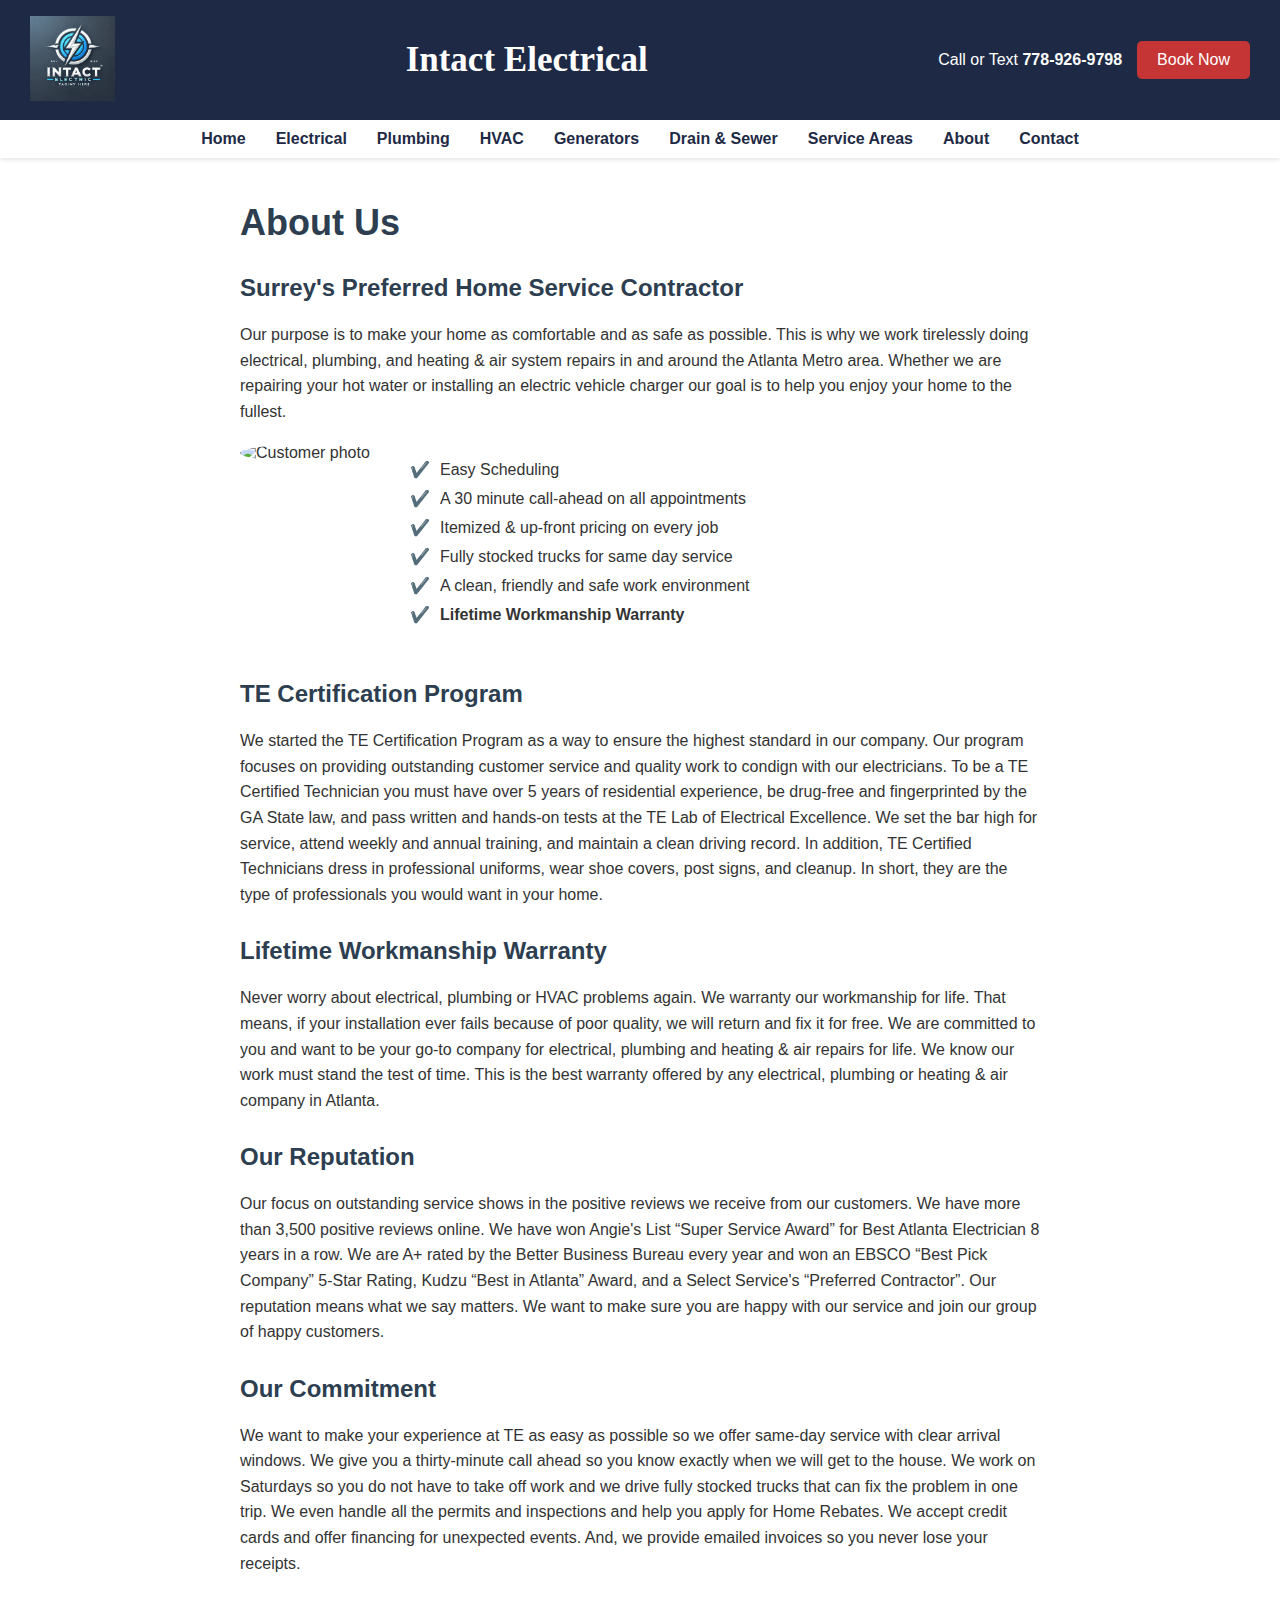
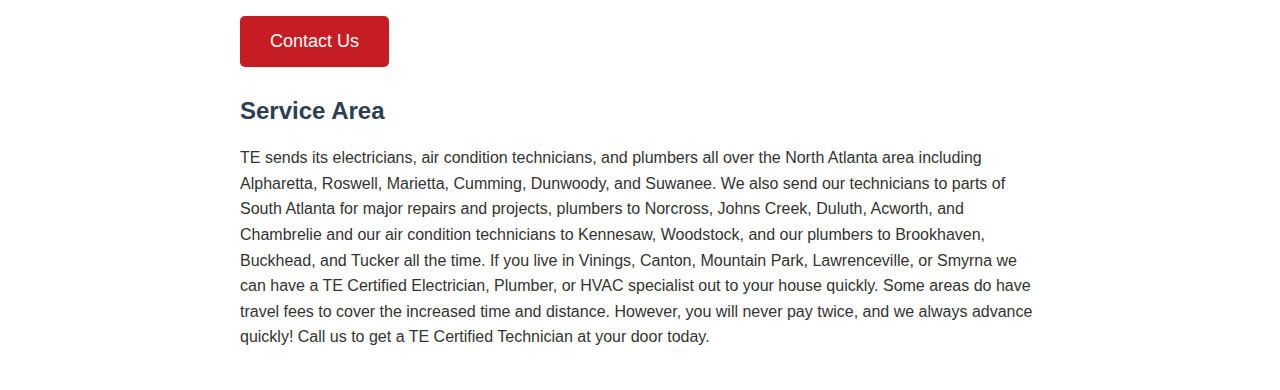
==== about.html @ a77be265 "Add files via upload" ====
<!DOCTYPE html>
<html lang="en">
<head>
    <meta charset="UTF-8">
    <meta name="viewport" content="width=device-width, initial-scale=1.0">
    <title>About Us</title>
    <link rel="stylesheet" href="styles_about.css">
    </head>
<body>
    <header>
        <div class="header-top">
            <div class="logo">
                <img src="Intact_electrical_logo.png" alt="INTACT ELECTRICAL">
            </div>
            <div class="name">
                <p><strong>Intact Electrical</strong></p>
            </div>
            <div class="contact-info">
                <p>Call or Text <strong>778-926-9798</strong></p>
                <a href="#" class="book-now">Book Now</a>
            </div>
        </div>
        <nav class="navbar">
            <ul>
                <li><a href="index.html">Home</a></li>
                <li><a href="#">Electrical</a></li>
                <li><a href="#">Plumbing</a></li>
                <li><a href="#">HVAC</a></li>
                <li><a href="#">Generators</a></li>
                <li><a href="#">Drain & Sewer</a></li>
                <li><a href="#">Service Areas</a></li>
                <li><a href="about.html">About</a></li>
                <li><a href="contact.html">Contact</a></li>
            </ul>
        </nav>
    </header>
    <main>
    <div class="about-section">
        <h1>About Us</h1>
        <h2>Surrey's Preferred Home Service Contractor</h2>
        <p>Our purpose is to make your home as comfortable and as safe as possible. This is why we work tirelessly doing electrical, plumbing, and heating & air system repairs in and around the Atlanta Metro area. Whether we are repairing your hot water or installing an electric vehicle charger our goal is to help you enjoy your home to the fullest.</p>

        <div class="customer-benefits">
            <img src="images/customer-photo.jpg" alt="Customer photo">
            <ul>
                <li>Easy Scheduling</li>
                <li>A 30 minute call-ahead on all appointments</li>
                <li>Itemized & up-front pricing on every job</li>
                <li>Fully stocked trucks for same day service</li>
                <li>A clean, friendly and safe work environment</li>
                <li><strong>Lifetime Workmanship Warranty</strong></li>
            </ul>
        </div>

        <h2>TE Certification Program</h2>
        <p>We started the TE Certification Program as a way to ensure the highest standard in our company. Our program focuses on providing outstanding customer service and quality work to condign with our electricians. To be a TE Certified Technician you must have over 5 years of residential experience, be drug-free and fingerprinted by the GA State law, and pass written and hands-on tests at the TE Lab of Electrical Excellence. We set the bar high for service, attend weekly and annual training, and maintain a clean driving record. In addition, TE Certified Technicians dress in professional uniforms, wear shoe covers, post signs, and cleanup. In short, they are the type of professionals you would want in your home.</p>

        <h2>Lifetime Workmanship Warranty</h2>
        <p>Never worry about electrical, plumbing or HVAC problems again. We warranty our workmanship for life. That means, if your installation ever fails because of poor quality, we will return and fix it for free. We are committed to you and want to be your go-to company for electrical, plumbing and heating & air repairs for life. We know our work must stand the test of time. This is the best warranty offered by any electrical, plumbing or heating & air company in Atlanta.</p>

        <h2>Our Reputation</h2>
        <p>Our focus on outstanding service shows in the positive reviews we receive from our customers. We have more than 3,500 positive reviews online. We have won Angie's List “Super Service Award” for Best Atlanta Electrician 8 years in a row. We are A+ rated by the Better Business Bureau every year and won an EBSCO “Best Pick Company” 5-Star Rating, Kudzu “Best in Atlanta” Award, and a Select Service's “Preferred Contractor”. Our reputation means what we say matters. We want to make sure you are happy with our service and join our group of happy customers.</p>

        <h2>Our Commitment</h2>
        <p>We want to make your experience at TE as easy as possible so we offer same-day service with clear arrival windows. We give you a thirty-minute call ahead so you know exactly when we will get to the house. We work on Saturdays so you do not have to take off work and we drive fully stocked trucks that can fix the problem in one trip. We even handle all the permits and inspections and help you apply for Home Rebates. We accept credit cards and offer financing for unexpected events. And, we provide emailed invoices so you never lose your receipts.</p>
        
        <a href="contact.html">
        <button class="contact-button">Contact Us</button>
        </a>
        <h2>Service Area</h2>
        <p>TE sends its electricians, air condition technicians, and plumbers all over the North Atlanta area including Alpharetta, Roswell, Marietta, Cumming, Dunwoody, and Suwanee. We also send our technicians to parts of South Atlanta for major repairs and projects, plumbers to Norcross, Johns Creek, Duluth, Acworth, and Chambrelie and our air condition technicians to Kennesaw, Woodstock, and our plumbers to Brookhaven, Buckhead, and Tucker all the time. If you live in Vinings, Canton, Mountain Park, Lawrenceville, or Smyrna we can have a TE Certified Electrician, Plumber, or HVAC specialist out to your house quickly. Some areas do have travel fees to cover the increased time and distance. However, you will never pay twice, and we always advance quickly! Call us to get a TE Certified Technician at your door today.</p>
    </div>
</main>
</body>
</html>
---- styles_about.css ----
body {
    font-family: Arial, sans-serif;
    background-color: #ffffff;
    color: #333;
    margin: 0;
    padding: 0;
}

.header-top {
    background-color: #1E2A45;
    color: white;
    display: flex;
    justify-content: space-between;
    align-items: center;
    padding: 5px 30px;
}

.name {
    background-color: #1E2A45;
    color: white;
    font-size: 35px;
    font-family: 'Copperplate';
    display: flex;
    justify-content: space-between;
    align-items: center;
}

.logo img {
    width: 85px;
}

.navbar {
    background-color: white;
    padding: 10px 0;
    box-shadow: 0 2px 4px rgba(0, 0, 0, 0.1);
}
.navbar ul {
    list-style: none;
    margin: 0;
    padding: 0;
    display: flex;
    justify-content: center;
}

.navbar ul li {
    margin: 0 15px;
}

.navbar ul li a {
    text-decoration: none;
    color: #1E2A45;
    font-weight: bold;
}

.contact-info {
    display: flex;
    align-items: center;
}

.contact-info p {
    margin: 0;
    margin-right: 15px;
}

.book-now {
    background-color: #C63535;
    color: white;
    padding: 10px 20px;
    text-decoration: none;
    border-radius: 5px;
}

.about-section {
    max-width: 800px;
    margin: auto;
    padding: 20px;
}

.about-section h1 {
    font-size: 36px;
    margin-bottom: 20px;
    color: #2c3e50;
}

.about-section h2 {
    font-size: 24px;
    margin-top: 30px;
    color: #2c3e50;
}

.about-section p {
    font-size: 16px;
    line-height: 1.6;
    margin-bottom: 20px;
}

.customer-benefits {
    display: flex;
    align-items: flex-start;
    margin-bottom: 30px;
}

.customer-benefits img {
    width: 150px;
    height: auto;
    border-radius: 50%;
    margin-right: 20px;
}

.customer-benefits ul {
    list-style-type: none;
    padding: 0;
}

.customer-benefits ul li {
    font-size: 16px;
    margin-bottom: 10px;
}

.customer-benefits ul li::before {
    content: "✔️";
    color: #c51d23;
    margin-right: 10px;
}

.contact-button {
    background-color: #c51d23;
    color: white;
    padding: 15px 30px;
    border: none;
    border-radius: 5px;
    font-size: 18px;
    margin-top: 20px;
    cursor: pointer;
}

.contact-button:hover {
    background-color: #a5151a;
}
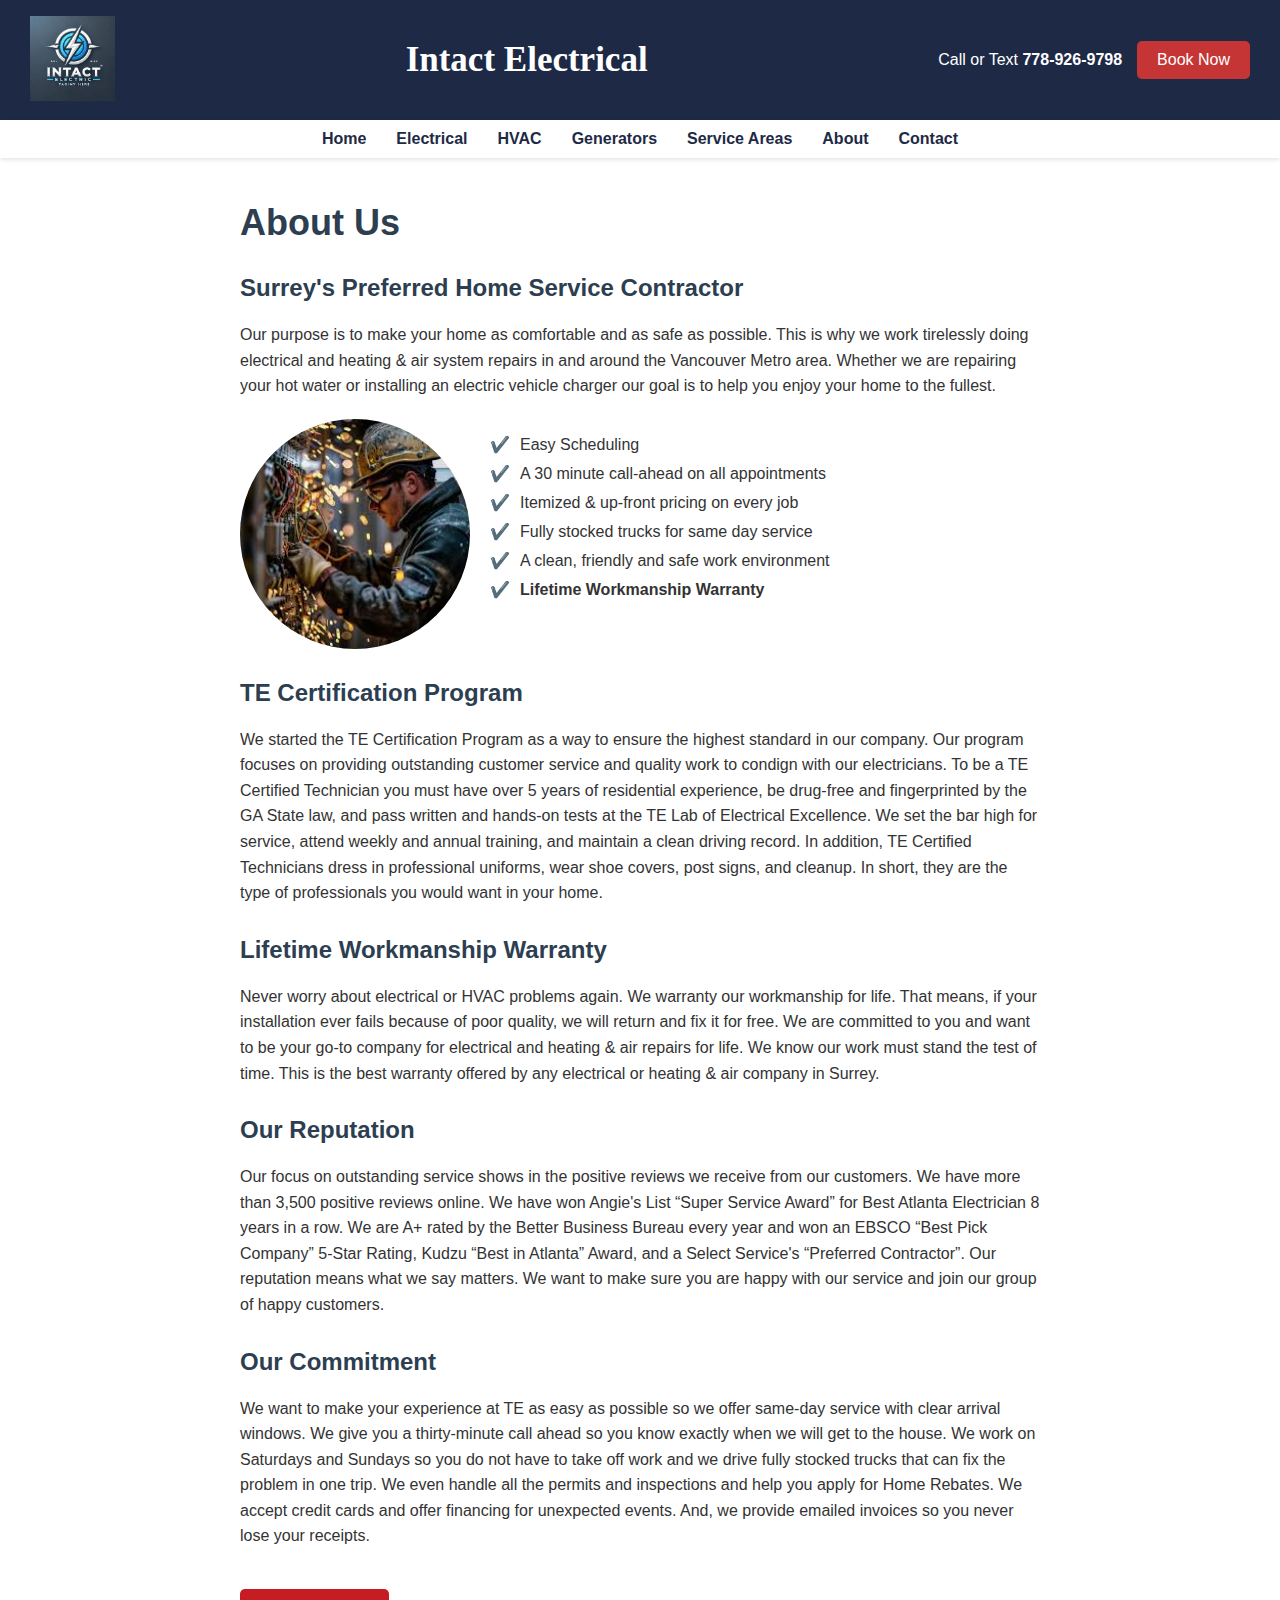
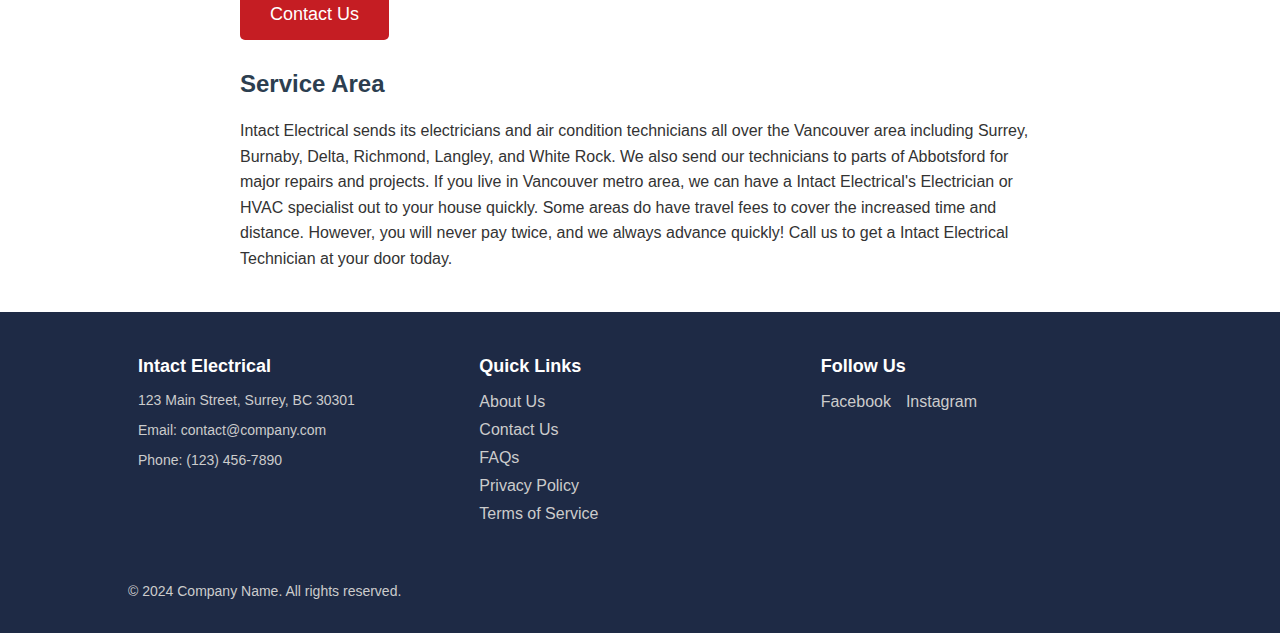
==== commit aa8c61aa: "Added new tabs" ====
--- a/about.html
+++ b/about.html
@@ -23,11 +23,9 @@
         <nav class="navbar">
             <ul>
                 <li><a href="index.html">Home</a></li>
-                <li><a href="#">Electrical</a></li>
-                <li><a href="#">Plumbing</a></li>
+                <li><a href="electrical.html">Electrical</a></li>
                 <li><a href="#">HVAC</a></li>
                 <li><a href="#">Generators</a></li>
-                <li><a href="#">Drain & Sewer</a></li>
                 <li><a href="#">Service Areas</a></li>
                 <li><a href="about.html">About</a></li>
                 <li><a href="contact.html">Contact</a></li>
@@ -38,10 +36,10 @@
     <div class="about-section">
         <h1>About Us</h1>
         <h2>Surrey's Preferred Home Service Contractor</h2>
-        <p>Our purpose is to make your home as comfortable and as safe as possible. This is why we work tirelessly doing electrical, plumbing, and heating & air system repairs in and around the Atlanta Metro area. Whether we are repairing your hot water or installing an electric vehicle charger our goal is to help you enjoy your home to the fullest.</p>
+        <p>Our purpose is to make your home as comfortable and as safe as possible. This is why we work tirelessly doing electrical and heating & air system repairs in and around the Vancouver Metro area. Whether we are repairing your hot water or installing an electric vehicle charger our goal is to help you enjoy your home to the fullest.</p>
 
         <div class="customer-benefits">
-            <img src="images/customer-photo.jpg" alt="Customer photo">
+            <img src="customer-photo.jfif" alt="Customer photo">
             <ul>
                 <li>Easy Scheduling</li>
                 <li>A 30 minute call-ahead on all appointments</li>
@@ -56,20 +54,53 @@
         <p>We started the TE Certification Program as a way to ensure the highest standard in our company. Our program focuses on providing outstanding customer service and quality work to condign with our electricians. To be a TE Certified Technician you must have over 5 years of residential experience, be drug-free and fingerprinted by the GA State law, and pass written and hands-on tests at the TE Lab of Electrical Excellence. We set the bar high for service, attend weekly and annual training, and maintain a clean driving record. In addition, TE Certified Technicians dress in professional uniforms, wear shoe covers, post signs, and cleanup. In short, they are the type of professionals you would want in your home.</p>
 
         <h2>Lifetime Workmanship Warranty</h2>
-        <p>Never worry about electrical, plumbing or HVAC problems again. We warranty our workmanship for life. That means, if your installation ever fails because of poor quality, we will return and fix it for free. We are committed to you and want to be your go-to company for electrical, plumbing and heating & air repairs for life. We know our work must stand the test of time. This is the best warranty offered by any electrical, plumbing or heating & air company in Atlanta.</p>
+        <p>Never worry about electrical or HVAC problems again. We warranty our workmanship for life. That means, if your installation ever fails because of poor quality, we will return and fix it for free. We are committed to you and want to be your go-to company for electrical and heating & air repairs for life. We know our work must stand the test of time. This is the best warranty offered by any electrical or heating & air company in Surrey.</p>
 
         <h2>Our Reputation</h2>
         <p>Our focus on outstanding service shows in the positive reviews we receive from our customers. We have more than 3,500 positive reviews online. We have won Angie's List “Super Service Award” for Best Atlanta Electrician 8 years in a row. We are A+ rated by the Better Business Bureau every year and won an EBSCO “Best Pick Company” 5-Star Rating, Kudzu “Best in Atlanta” Award, and a Select Service's “Preferred Contractor”. Our reputation means what we say matters. We want to make sure you are happy with our service and join our group of happy customers.</p>
 
         <h2>Our Commitment</h2>
-        <p>We want to make your experience at TE as easy as possible so we offer same-day service with clear arrival windows. We give you a thirty-minute call ahead so you know exactly when we will get to the house. We work on Saturdays so you do not have to take off work and we drive fully stocked trucks that can fix the problem in one trip. We even handle all the permits and inspections and help you apply for Home Rebates. We accept credit cards and offer financing for unexpected events. And, we provide emailed invoices so you never lose your receipts.</p>
+        <p>We want to make your experience at TE as easy as possible so we offer same-day service with clear arrival windows. We give you a thirty-minute call ahead so you know exactly when we will get to the house. We work on Saturdays and Sundays so you do not have to take off work and we drive fully stocked trucks that can fix the problem in one trip. We even handle all the permits and inspections and help you apply for Home Rebates. We accept credit cards and offer financing for unexpected events. And, we provide emailed invoices so you never lose your receipts.</p>
         
         <a href="contact.html">
         <button class="contact-button">Contact Us</button>
         </a>
         <h2>Service Area</h2>
-        <p>TE sends its electricians, air condition technicians, and plumbers all over the North Atlanta area including Alpharetta, Roswell, Marietta, Cumming, Dunwoody, and Suwanee. We also send our technicians to parts of South Atlanta for major repairs and projects, plumbers to Norcross, Johns Creek, Duluth, Acworth, and Chambrelie and our air condition technicians to Kennesaw, Woodstock, and our plumbers to Brookhaven, Buckhead, and Tucker all the time. If you live in Vinings, Canton, Mountain Park, Lawrenceville, or Smyrna we can have a TE Certified Electrician, Plumber, or HVAC specialist out to your house quickly. Some areas do have travel fees to cover the increased time and distance. However, you will never pay twice, and we always advance quickly! Call us to get a TE Certified Technician at your door today.</p>
+        <p>Intact Electrical sends its electricians and air condition technicians all over the Vancouver area including Surrey, Burnaby, Delta, Richmond, Langley, and White Rock. We also send our technicians to parts of Abbotsford for major repairs and projects. If you live in Vancouver metro area, we can have a Intact Electrical's Electrician or HVAC specialist out to your house quickly. Some areas do have travel fees to cover the increased time and distance. However, you will never pay twice, and we always advance quickly! Call us to get a Intact Electrical Technician at your door today.</p>
     </div>
 </main>
 </body>
+<!-- Footer Section -->
+<footer class="footer">
+    <div class="container">
+      <div class="footer-content">
+        <div class="footer-section about">
+          <h2>Intact Electrical</h2>
+          <p>123 Main Street, Surrey, BC 30301</p>
+          <p>Email: contact@company.com</p>
+          <p>Phone: (123) 456-7890</p>
+        </div>
+        <div class="footer-section links">
+          <h2>Quick Links</h2>
+          <ul>
+            <li><a href="about.html">About Us</a></li>
+            <li><a href="contact.html">Contact Us</a></li>
+            <li><a href="#">FAQs</a></li>
+            <li><a href="#">Privacy Policy</a></li>
+            <li><a href="#">Terms of Service</a></li>
+          </ul>
+        </div>
+        <div class="footer-section social">
+          <h2>Follow Us</h2>
+          <ul>
+            <li><a href="https://facebook.com" target="_blank">Facebook</a></li>
+            <li><a href="https://instagram.com" target="_blank">Instagram</a></li>
+          </ul>
+        </div>
+      </div>
+      <div class="footer-bottom">
+        <p>&copy; 2024 Company Name. All rights reserved.</p>
+      </div>
+    </div>
+  </footer>
 </html>
--- a/styles_about.css
+++ b/styles_about.css
@@ -101,7 +101,7 @@
 }
 
 .customer-benefits img {
-    width: 150px;
+    width: 230px;
     height: auto;
     border-radius: 50%;
     margin-right: 20px;
@@ -137,3 +137,87 @@
 .contact-button:hover {
     background-color: #a5151a;
 }
+
+/* Footer Styles */
+.footer {
+    background-color: #1E2A45;
+    color: #fff;
+    padding: 20px 0;
+  }
+  
+  .container {
+    width: 80%;
+    margin: 0 auto;
+    display: flex;
+    justify-content: space-between;
+    flex-wrap: wrap;
+  }
+  
+  .footer-content {
+    display: flex;
+    justify-content: space-between;
+    width: 100%;
+  }
+  
+  .footer-section {
+    flex: 1;
+    margin: 10px;
+  }
+  
+  .footer-section h2 {
+    color: #fff;
+    font-size: 18px;
+    margin-bottom: 15px;
+  }
+  
+  .footer-section p {
+    font-size: 14px;
+    color: #ccc;
+  }
+  
+  .footer-section ul {
+    list-style-type: none;
+    padding: 0;
+  }
+  
+  .footer-section ul li {
+    margin-bottom: 10px;
+  }
+  
+  .footer-section ul li a {
+    color: #ccc;
+    text-decoration: none;
+  }
+  
+  .footer-section ul li a:hover {
+    color: #fff;
+  }
+  
+  .footer-bottom {
+    text-align: center;
+    margin-top: 20px;
+  }
+  
+  .footer-bottom p {
+    font-size: 14px;
+    color: #ccc;
+  }
+  
+  .footer-section.social ul {
+    display: flex;
+    padding: 0;
+  }
+  
+  .footer-section.social ul li {
+    margin-right: 15px;
+  }
+  
+  .footer-section.social ul li a {
+    display: flex;
+    align-items: center;
+    color: #ccc;
+  }
+  
+  .footer-section.social ul li a:hover {
+    color: #fff;
+  }
